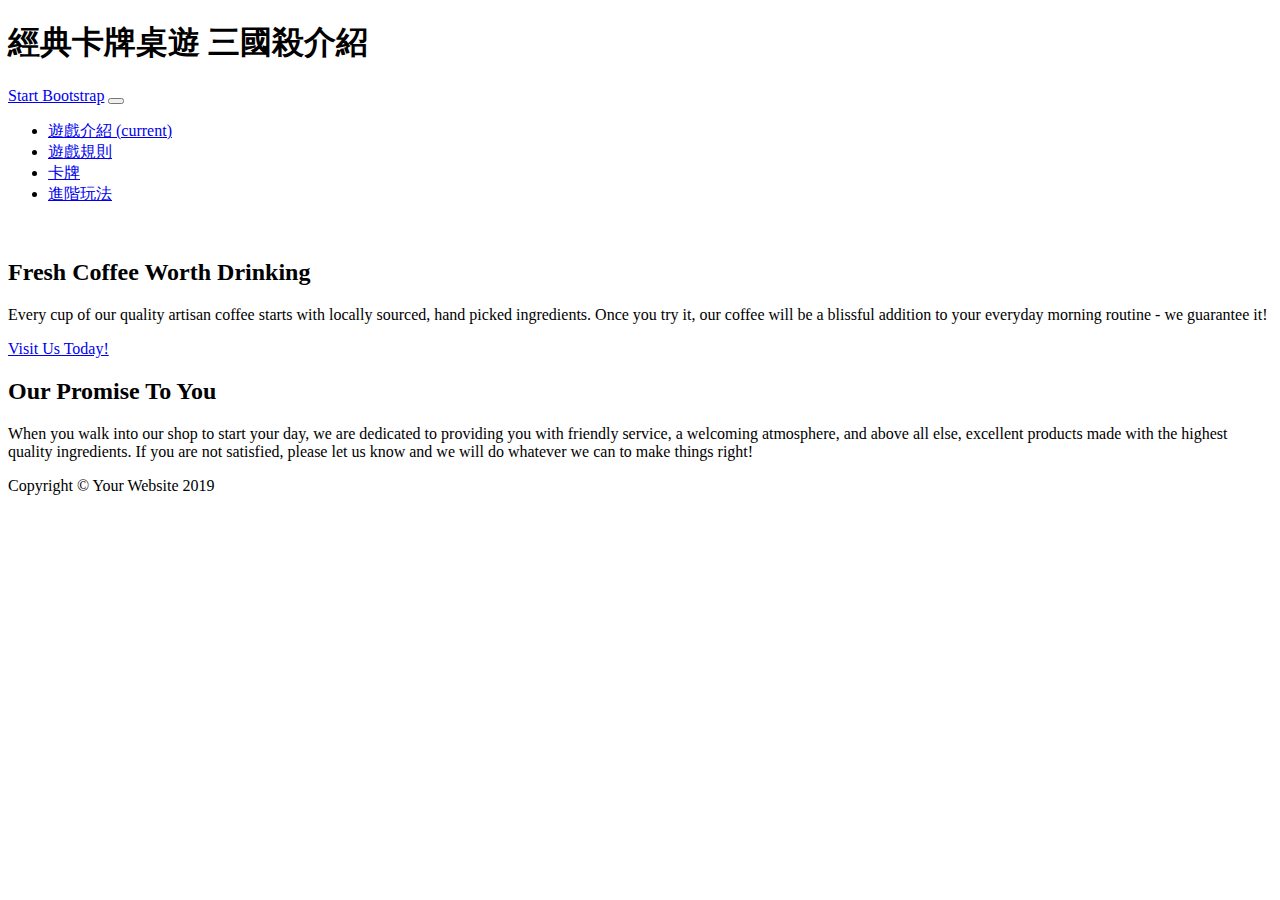
==== index.html @ b89626a1 "Merge branch 'master' of https://github.com/knowgun/Board-Games" ====
<!DOCTYPE html>
<html lang="en">

<head>

  <meta charset="utf-8">
  <meta name="viewport" content="width=device-width, initial-scale=1, shrink-to-fit=no">
  <meta name="description" content="">
  <meta name="author" content="">

  <title>Business Casual - Start Bootstrap Theme</title>

  <!-- Bootstrap core CSS -->
  <link href="vendor/bootstrap/css/bootstrap.min.css" rel="stylesheet">

  <!-- Custom fonts for this template -->
  <link href="https://fonts.googleapis.com/css?family=Raleway:100,100i,200,200i,300,300i,400,400i,500,500i,600,600i,700,700i,800,800i,900,900i" rel="stylesheet">
  <link href="https://fonts.googleapis.com/css?family=Lora:400,400i,700,700i" rel="stylesheet">

  <!-- Custom styles for this template -->
  <link href="css/business-casual.min.css" rel="stylesheet">

</head>

<body>

  <h1 class="site-heading text-center text-white d-none d-lg-block">
    <span class="site-heading-upper text-primary mb-3">經典卡牌桌遊</span>
    <span class="site-heading-lower">三國殺介紹</span>
  </h1>

  <!-- Navigation -->
  <nav class="navbar navbar-expand-lg navbar-dark py-lg-4" id="mainNav">
    <div class="container">
      <a class="navbar-brand text-uppercase text-expanded font-weight-bold d-lg-none" href="#">Start Bootstrap</a>
      <button class="navbar-toggler" type="button" data-toggle="collapse" data-target="#navbarResponsive" aria-controls="navbarResponsive" aria-expanded="false" aria-label="Toggle navigation">
        <span class="navbar-toggler-icon"></span>
      </button>
      <div class="collapse navbar-collapse" id="navbarResponsive">
        <ul class="navbar-nav mx-auto">
          <li class="nav-item active px-lg-4">
            <a class="nav-link text-uppercase text-expanded" href="index.html">遊戲介紹
              <span class="sr-only">(current)</span>
            </a>
          </li>
          <li class="nav-item px-lg-4">
            <a class="nav-link text-uppercase text-expanded" href="about.html">遊戲規則</a>
          </li>
          <li class="nav-item px-lg-4">
            <a class="nav-link text-uppercase text-expanded" href="products.html">卡牌</a>
          </li>
          <li class="nav-item px-lg-4">
            <a class="nav-link text-uppercase text-expanded" href="store.html">進階玩法</a>
          </li>
        </ul>
      </div>
    </div>
  </nav>

  <section class="page-section clearfix">
    <div class="container">
      <div class="intro">
        <img class="intro-img img-fluid mb-3 mb-lg-0 rounded" src="img/intro.jpg" alt="">
        <div class="intro-text left-0 text-center bg-faded p-5 rounded">
          <h2 class="section-heading mb-4">
            <span class="section-heading-upper">Fresh Coffee</span>
            <span class="section-heading-lower">Worth Drinking</span>
          </h2>
          <p class="mb-3">Every cup of our quality artisan coffee starts with locally sourced, hand picked ingredients. Once you try it, our coffee will be a blissful addition to your everyday morning routine - we guarantee it!
          </p>
          <div class="intro-button mx-auto">
            <a class="btn btn-primary btn-xl" href="#">Visit Us Today!</a>
          </div>
        </div>
      </div>
    </div>
  </section>

  <section class="page-section cta">
    <div class="container">
      <div class="row">
        <div class="col-xl-9 mx-auto">
          <div class="cta-inner text-center rounded">
            <h2 class="section-heading mb-4">
              <span class="section-heading-upper">Our Promise</span>
              <span class="section-heading-lower">To You</span>
            </h2>
            <p class="mb-0">When you walk into our shop to start your day, we are dedicated to providing you with friendly service, a welcoming atmosphere, and above all else, excellent products made with the highest quality ingredients. If you are not satisfied, please let us know and we will do whatever we can to make things right!</p>
          </div>
        </div>
      </div>
    </div>
  </section>

  <footer class="footer text-faded text-center py-5">
    <div class="container">
      <p class="m-0 small">Copyright &copy; Your Website 2019</p>
    </div>
  </footer>

  <!-- Bootstrap core JavaScript -->
  <script src="vendor/jquery/jquery.min.js"></script>
  <script src="vendor/bootstrap/js/bootstrap.bundle.min.js"></script>

</body>

</html>
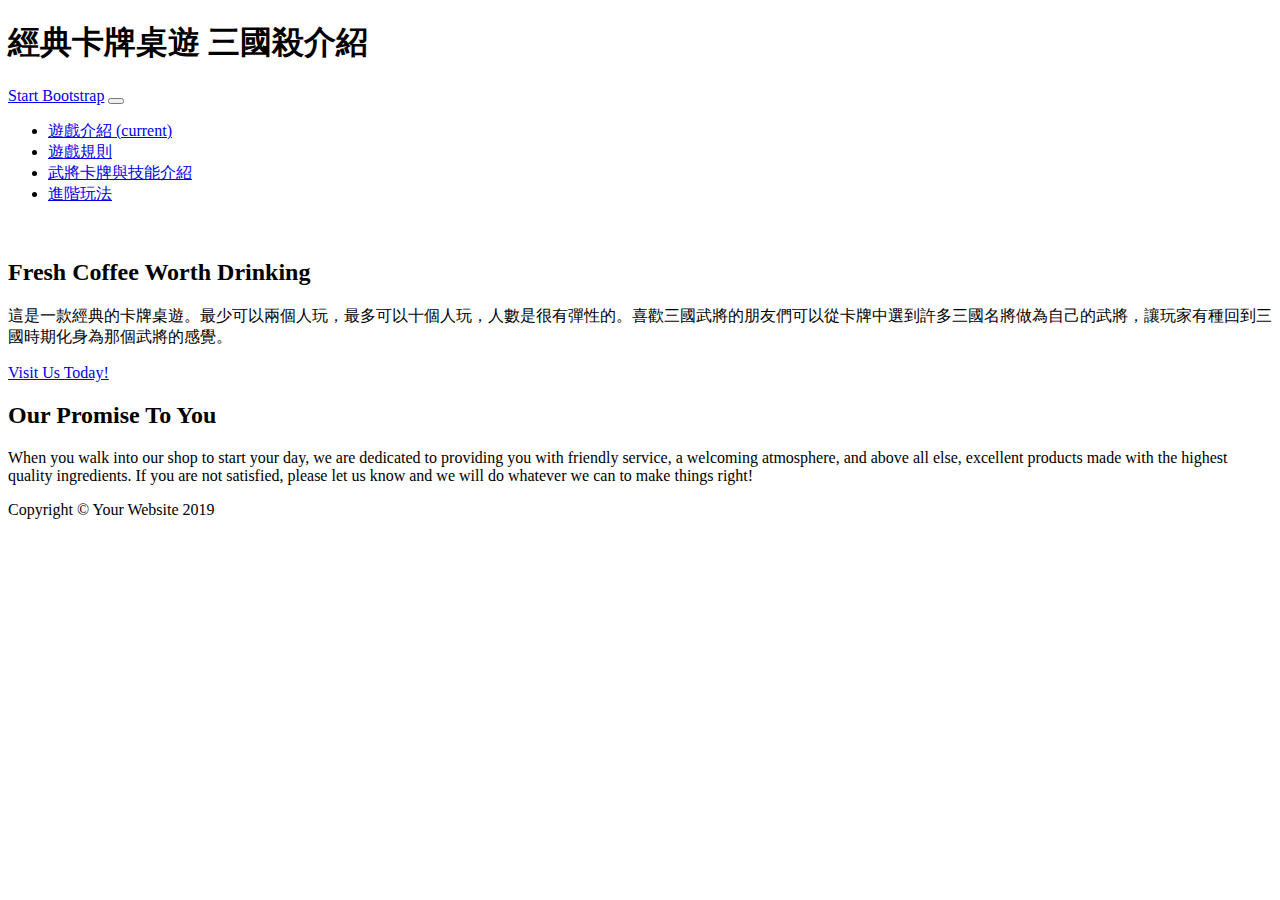
==== commit d29fc869: "Update index.html" ====
--- a/index.html
+++ b/index.html
@@ -47,7 +47,7 @@
             <a class="nav-link text-uppercase text-expanded" href="about.html">遊戲規則</a>
           </li>
           <li class="nav-item px-lg-4">
-            <a class="nav-link text-uppercase text-expanded" href="products.html">卡牌</a>
+            <a class="nav-link text-uppercase text-expanded" href="products.html">武將卡牌與技能介紹</a>
           </li>
           <li class="nav-item px-lg-4">
             <a class="nav-link text-uppercase text-expanded" href="store.html">進階玩法</a>
@@ -66,7 +66,7 @@
             <span class="section-heading-upper">Fresh Coffee</span>
             <span class="section-heading-lower">Worth Drinking</span>
           </h2>
-          <p class="mb-3">Every cup of our quality artisan coffee starts with locally sourced, hand picked ingredients. Once you try it, our coffee will be a blissful addition to your everyday morning routine - we guarantee it!
+          <p class="mb-3">這是一款經典的卡牌桌遊。最少可以兩個人玩，最多可以十個人玩，人數是很有彈性的。喜歡三國武將的朋友們可以從卡牌中選到許多三國名將做為自己的武將，讓玩家有種回到三國時期化身為那個武將的感覺。
           </p>
           <div class="intro-button mx-auto">
             <a class="btn btn-primary btn-xl" href="#">Visit Us Today!</a>
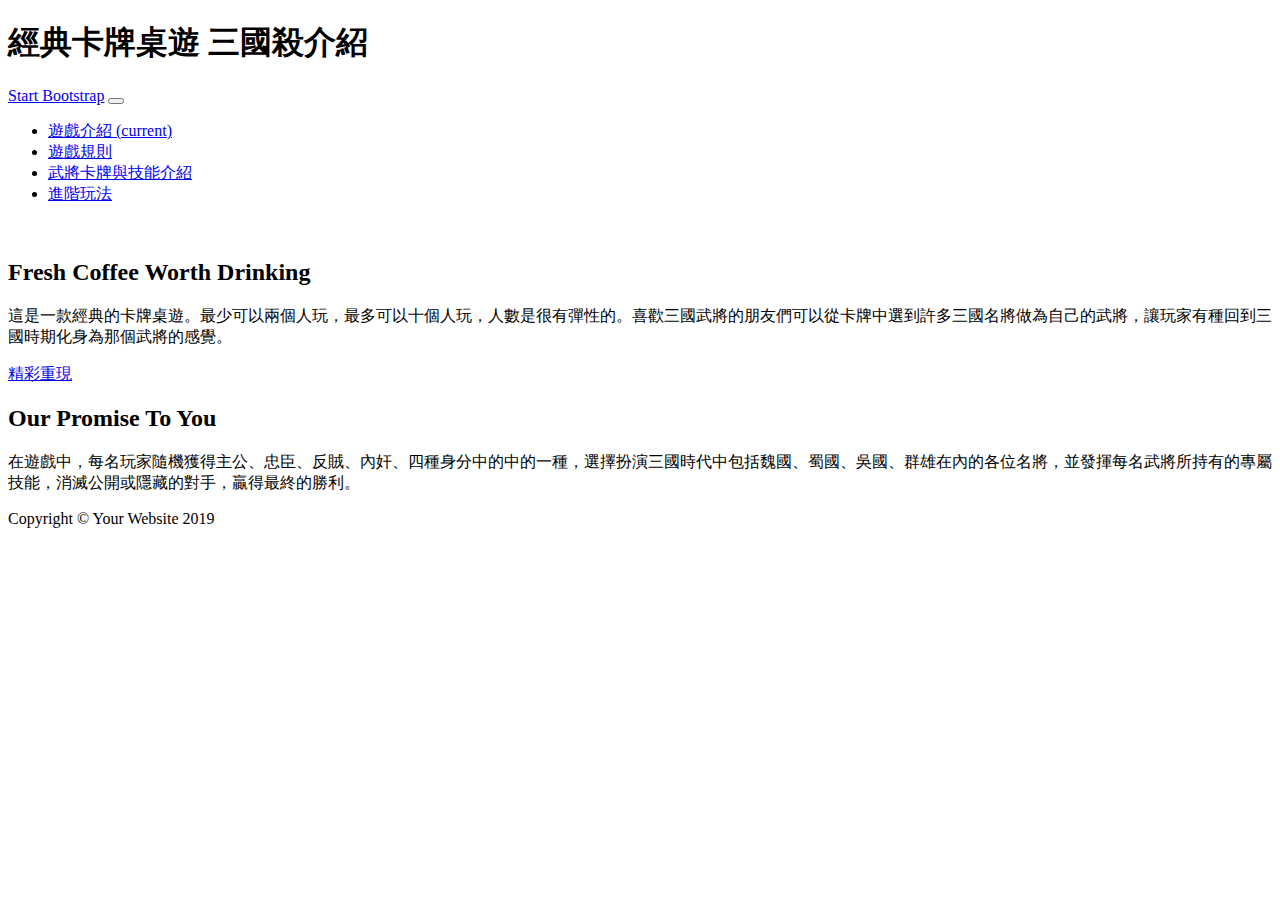
==== commit fcb5f14b: "Update index.html" ====
--- a/index.html
+++ b/index.html
@@ -69,7 +69,7 @@
           <p class="mb-3">這是一款經典的卡牌桌遊。最少可以兩個人玩，最多可以十個人玩，人數是很有彈性的。喜歡三國武將的朋友們可以從卡牌中選到許多三國名將做為自己的武將，讓玩家有種回到三國時期化身為那個武將的感覺。
           </p>
           <div class="intro-button mx-auto">
-            <a class="btn btn-primary btn-xl" href="#">Visit Us Today!</a>
+            <a class="btn btn-primary btn-xl" href="#">精彩重現</a>
           </div>
         </div>
       </div>
@@ -85,7 +85,8 @@
               <span class="section-heading-upper">Our Promise</span>
               <span class="section-heading-lower">To You</span>
             </h2>
-            <p class="mb-0">When you walk into our shop to start your day, we are dedicated to providing you with friendly service, a welcoming atmosphere, and above all else, excellent products made with the highest quality ingredients. If you are not satisfied, please let us know and we will do whatever we can to make things right!</p>
+            <p class="mb-0">在遊戲中，每名玩家隨機獲得主公、忠臣、反賊、內奸、四種身分中的中的一種，選擇扮演三國時代中包括魏國、蜀國、吳國、群雄在內的各位名將，並發揮每名武將所持有的專屬技能，消滅公開或隱藏的對手，贏得最終的勝利。   
+		</p>
           </div>
         </div>
       </div>
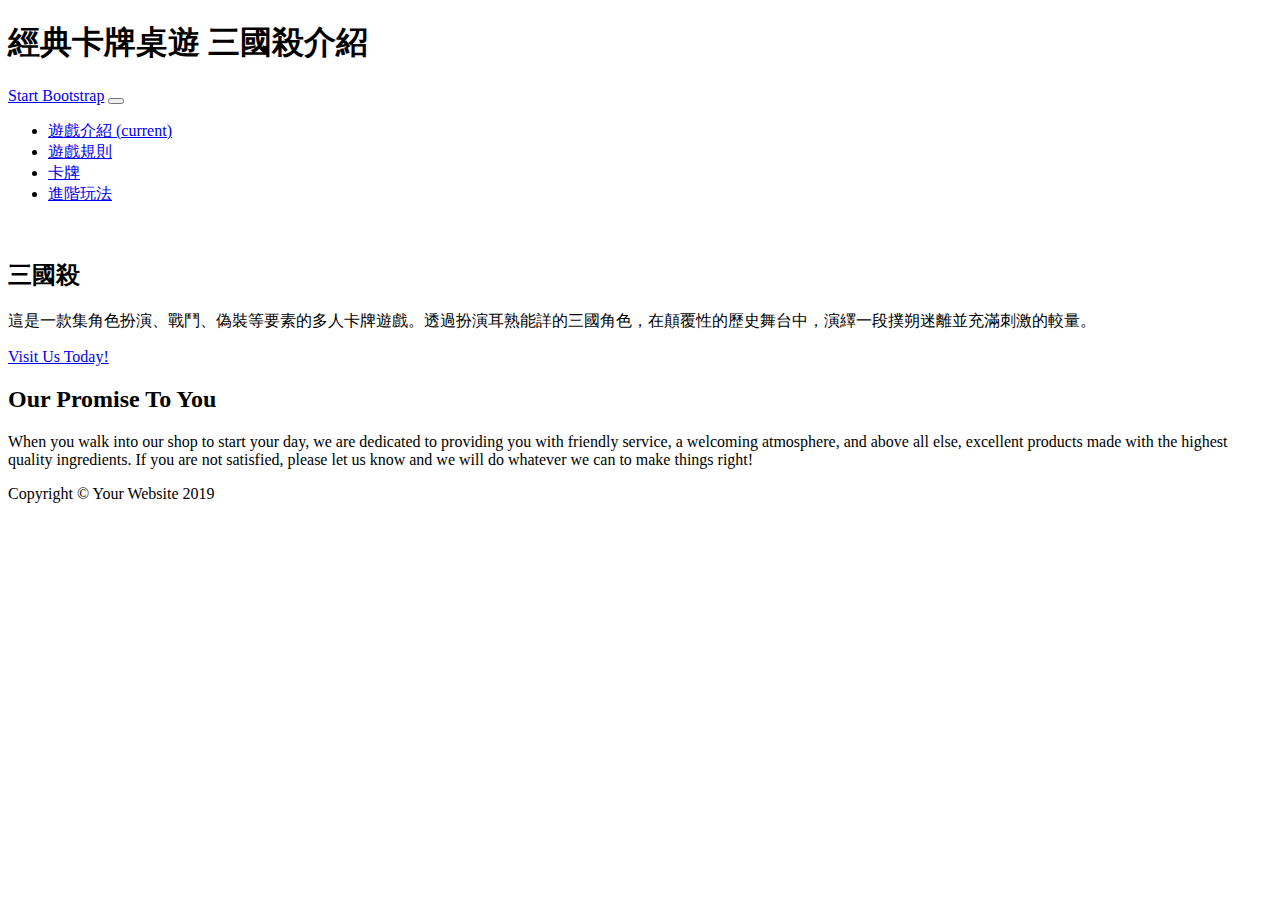
==== commit 6c62b292: "引言" ====
--- a/index.html
+++ b/index.html
@@ -47,7 +47,7 @@
             <a class="nav-link text-uppercase text-expanded" href="about.html">遊戲規則</a>
           </li>
           <li class="nav-item px-lg-4">
-            <a class="nav-link text-uppercase text-expanded" href="products.html">武將卡牌與技能介紹</a>
+            <a class="nav-link text-uppercase text-expanded" href="products.html">卡牌</a>
           </li>
           <li class="nav-item px-lg-4">
             <a class="nav-link text-uppercase text-expanded" href="store.html">進階玩法</a>
@@ -63,13 +63,13 @@
         <img class="intro-img img-fluid mb-3 mb-lg-0 rounded" src="img/intro.jpg" alt="">
         <div class="intro-text left-0 text-center bg-faded p-5 rounded">
           <h2 class="section-heading mb-4">
-            <span class="section-heading-upper">Fresh Coffee</span>
-            <span class="section-heading-lower">Worth Drinking</span>
+            <span class="section-heading-upper">三國殺</span>
+
           </h2>
-          <p class="mb-3">這是一款經典的卡牌桌遊。最少可以兩個人玩，最多可以十個人玩，人數是很有彈性的。喜歡三國武將的朋友們可以從卡牌中選到許多三國名將做為自己的武將，讓玩家有種回到三國時期化身為那個武將的感覺。
+          <p class="mb-3">這是一款集角色扮演、戰鬥、偽裝等要素的多人卡牌遊戲。透過扮演耳熟能詳的三國角色，在顛覆性的歷史舞台中，演繹一段撲朔迷離並充滿刺激的較量。
           </p>
           <div class="intro-button mx-auto">
-            <a class="btn btn-primary btn-xl" href="#">精彩重現</a>
+            <a class="btn btn-primary btn-xl" href="#">Visit Us Today!</a>
           </div>
         </div>
       </div>
@@ -85,8 +85,7 @@
               <span class="section-heading-upper">Our Promise</span>
               <span class="section-heading-lower">To You</span>
             </h2>
-            <p class="mb-0">在遊戲中，每名玩家隨機獲得主公、忠臣、反賊、內奸、四種身分中的中的一種，選擇扮演三國時代中包括魏國、蜀國、吳國、群雄在內的各位名將，並發揮每名武將所持有的專屬技能，消滅公開或隱藏的對手，贏得最終的勝利。   
-		</p>
+            <p class="mb-0">When you walk into our shop to start your day, we are dedicated to providing you with friendly service, a welcoming atmosphere, and above all else, excellent products made with the highest quality ingredients. If you are not satisfied, please let us know and we will do whatever we can to make things right!</p>
           </div>
         </div>
       </div>
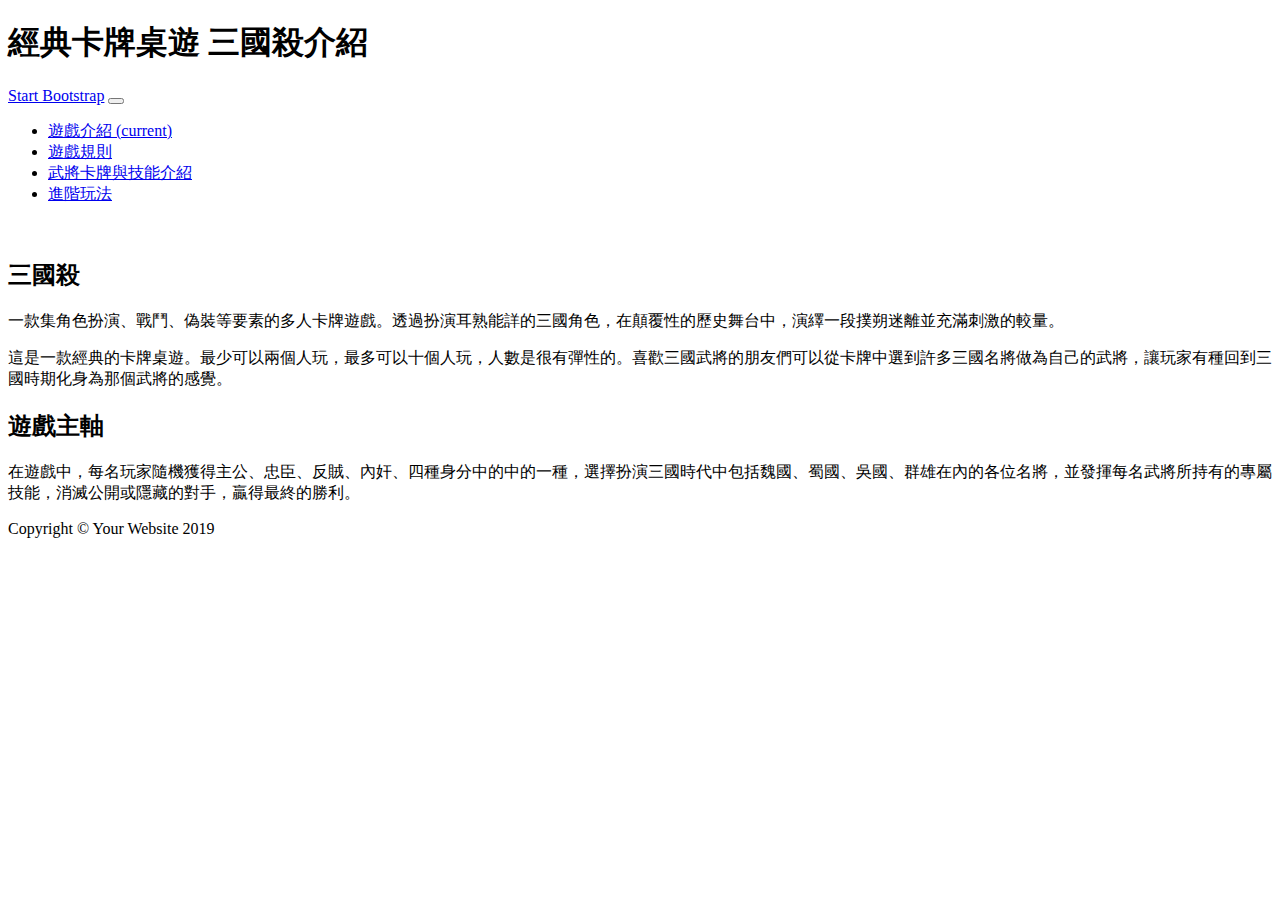
==== commit 00fdf8e5: "刪掉精彩重現" ====
--- a/index.html
+++ b/index.html
@@ -47,7 +47,7 @@
             <a class="nav-link text-uppercase text-expanded" href="about.html">遊戲規則</a>
           </li>
           <li class="nav-item px-lg-4">
-            <a class="nav-link text-uppercase text-expanded" href="products.html">卡牌</a>
+            <a class="nav-link text-uppercase text-expanded" href="products.html">武將卡牌與技能介紹</a>
           </li>
           <li class="nav-item px-lg-4">
             <a class="nav-link text-uppercase text-expanded" href="store.html">進階玩法</a>
@@ -66,11 +66,13 @@
             <span class="section-heading-upper">三國殺</span>
 
           </h2>
-          <p class="mb-3">這是一款集角色扮演、戰鬥、偽裝等要素的多人卡牌遊戲。透過扮演耳熟能詳的三國角色，在顛覆性的歷史舞台中，演繹一段撲朔迷離並充滿刺激的較量。
+
+          <p class="mb-3">一款集角色扮演、戰鬥、偽裝等要素的多人卡牌遊戲。透過扮演耳熟能詳的三國角色，在顛覆性的歷史舞台中，演繹一段撲朔迷離並充滿刺激的較量。
+
+          <p class="mb-3">這是一款經典的卡牌桌遊。最少可以兩個人玩，最多可以十個人玩，人數是很有彈性的。喜歡三國武將的朋友們可以從卡牌中選到許多三國名將做為自己的武將，讓玩家有種回到三國時期化身為那個武將的感覺。
+
           </p>
-          <div class="intro-button mx-auto">
-            <a class="btn btn-primary btn-xl" href="#">Visit Us Today!</a>
-          </div>
+
         </div>
       </div>
     </div>
@@ -82,10 +84,11 @@
         <div class="col-xl-9 mx-auto">
           <div class="cta-inner text-center rounded">
             <h2 class="section-heading mb-4">
-              <span class="section-heading-upper">Our Promise</span>
-              <span class="section-heading-lower">To You</span>
+
+              <span class="section-heading-lower">遊戲主軸</span>
             </h2>
-            <p class="mb-0">When you walk into our shop to start your day, we are dedicated to providing you with friendly service, a welcoming atmosphere, and above all else, excellent products made with the highest quality ingredients. If you are not satisfied, please let us know and we will do whatever we can to make things right!</p>
+            <p class="mb-0">在遊戲中，每名玩家隨機獲得主公、忠臣、反賊、內奸、四種身分中的中的一種，選擇扮演三國時代中包括魏國、蜀國、吳國、群雄在內的各位名將，並發揮每名武將所持有的專屬技能，消滅公開或隱藏的對手，贏得最終的勝利。   
+		</p>
           </div>
         </div>
       </div>
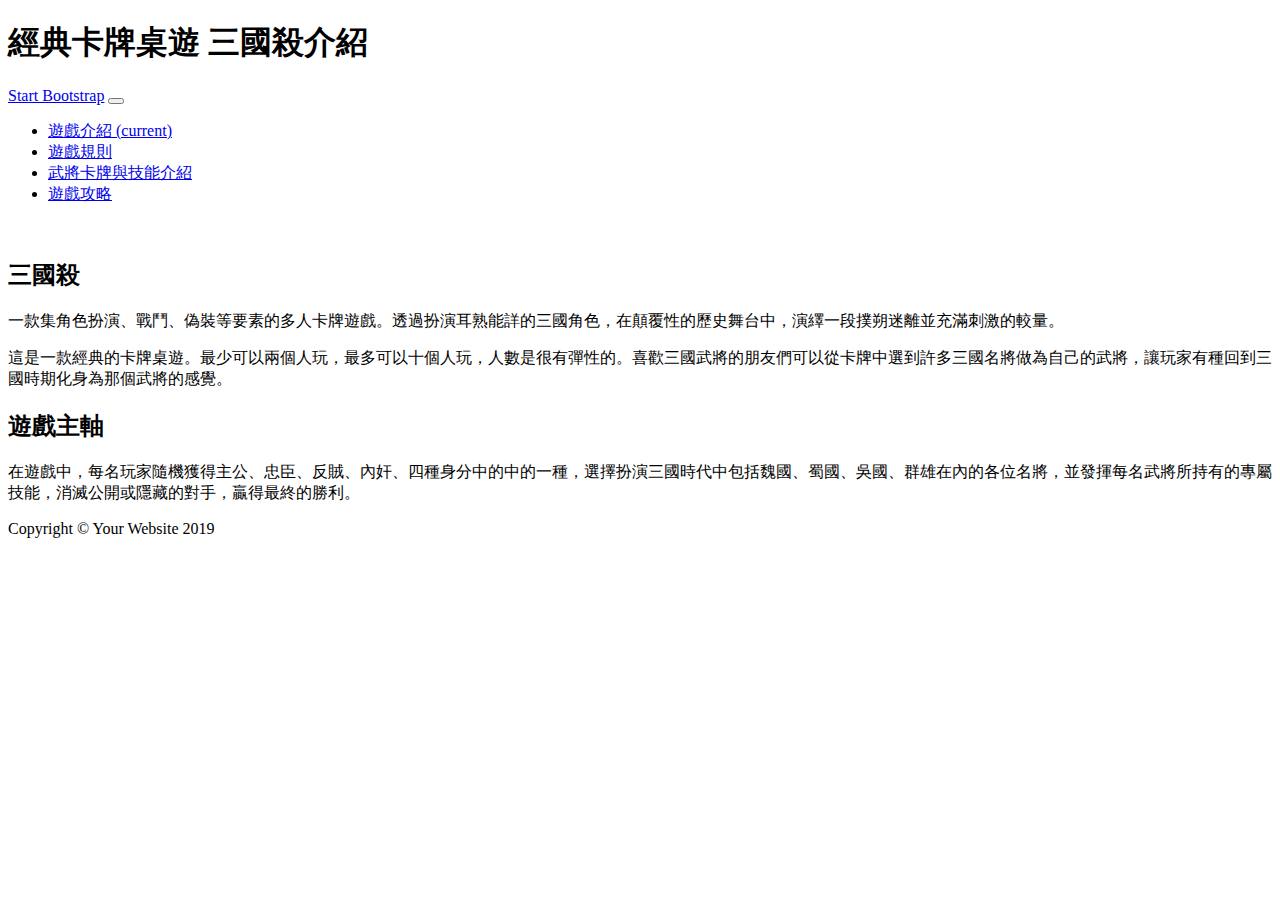
==== commit a5a89e1e: "Update index.html" ====
--- a/index.html
+++ b/index.html
@@ -8,7 +8,7 @@
   <meta name="description" content="">
   <meta name="author" content="">
 
-  <title>Business Casual - Start Bootstrap Theme</title>
+  <title>三國殺介紹</title>
 
   <!-- Bootstrap core CSS -->
   <link href="vendor/bootstrap/css/bootstrap.min.css" rel="stylesheet">
@@ -50,7 +50,7 @@
             <a class="nav-link text-uppercase text-expanded" href="products.html">武將卡牌與技能介紹</a>
           </li>
           <li class="nav-item px-lg-4">
-            <a class="nav-link text-uppercase text-expanded" href="store.html">進階玩法</a>
+            <a class="nav-link text-uppercase text-expanded" href="store.html">遊戲攻略</a>
           </li>
         </ul>
       </div>
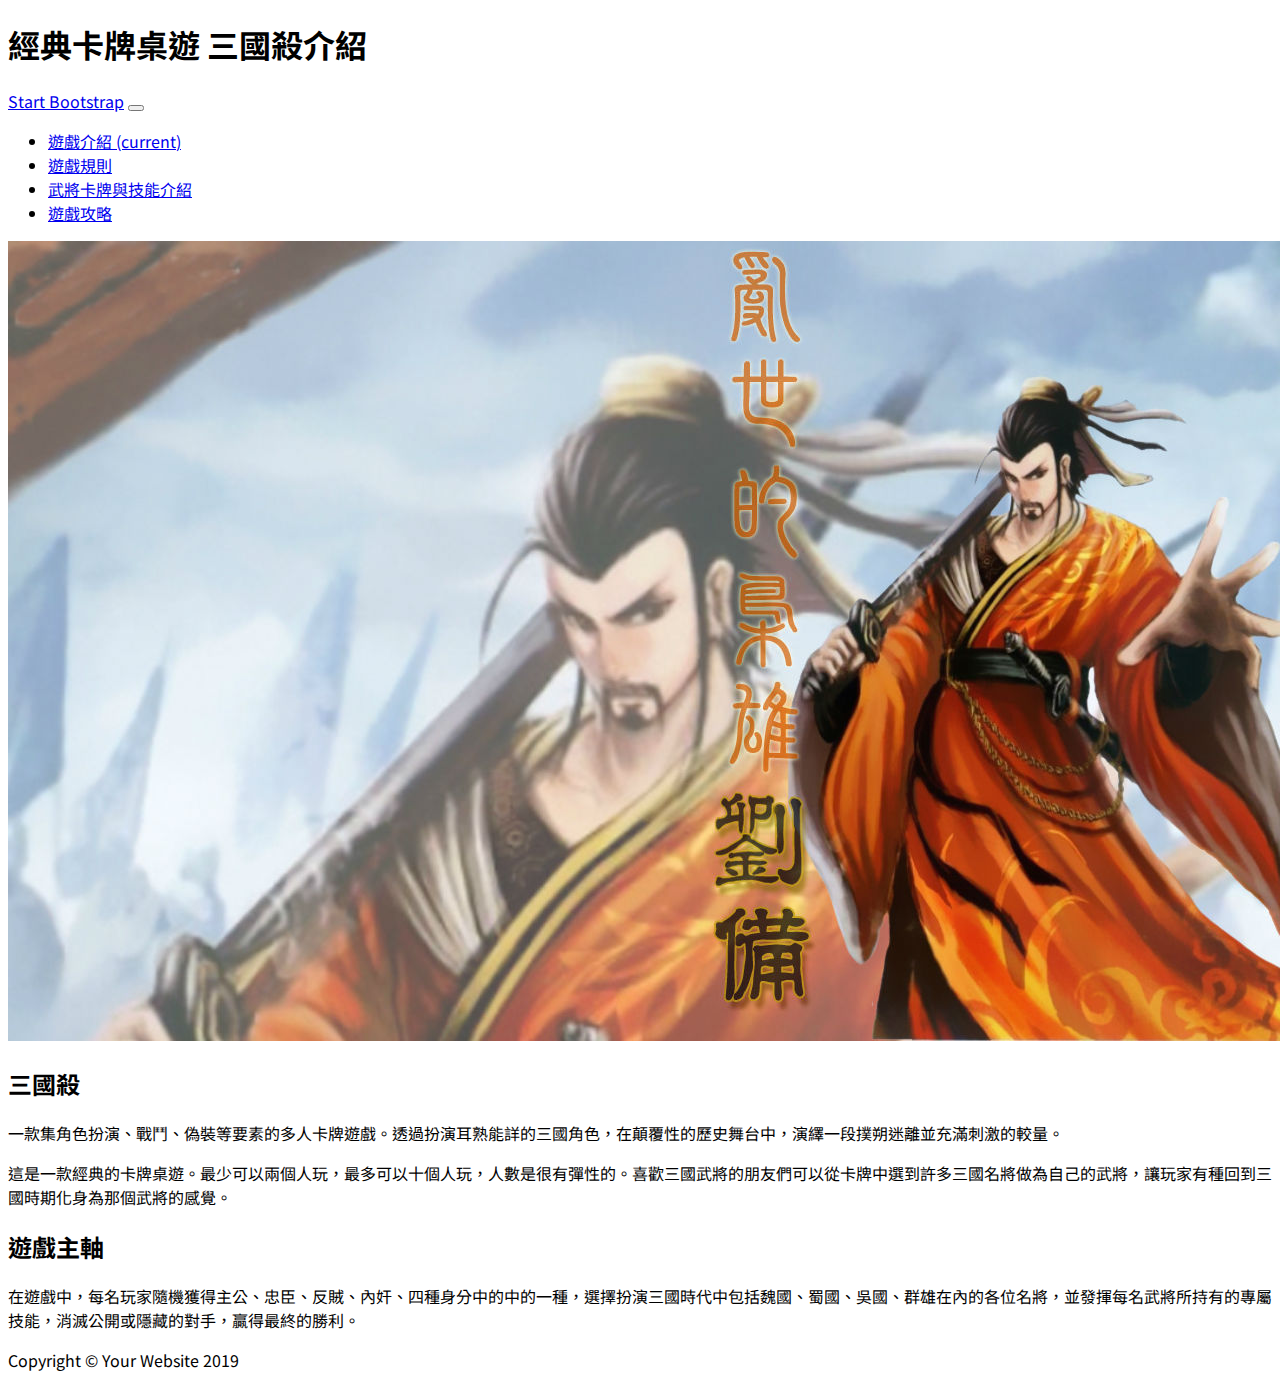
==== commit e9f3da12: "f" ====
--- a/index.html
+++ b/index.html
@@ -1,5 +1,5 @@
 <!DOCTYPE html>
-<html lang="en">
+<html lang="zh-hant-tw">
 
 <head>
 
@@ -19,7 +19,8 @@
 
   <!-- Custom styles for this template -->
   <link href="css/business-casual.min.css" rel="stylesheet">
-
+  <link href="css/word.css" rel="stylesheet">
+<link href="https://fonts.googleapis.com/css?family=Noto+Sans+TC&display=swap" rel="stylesheet">
 </head>
 
 <body>
--- a/css/word.css
+++ b/css/word.css
@@ -0,0 +1,19 @@
+body{ 
+ font-family: 'Noto Sans TC', sans-serif;
+ }
+h1,h2,h3,h4,h5,h6,span,a{
+	font-family: 'Noto Sans TC', sans-serif;
+	text-transform:none；
+}
+ 
+.subheading{
+	font-family: 'Noto Sans TC', sans-serif;
+	font-size: 1.2rem;
+	text-transform: none;
+	letter-spacing: -0.05rem;
+}
+h1.text-primary{
+	font-size:3rem;
+	letter-spacing:-0.05rem;	
+	line-height:3rem;
+}